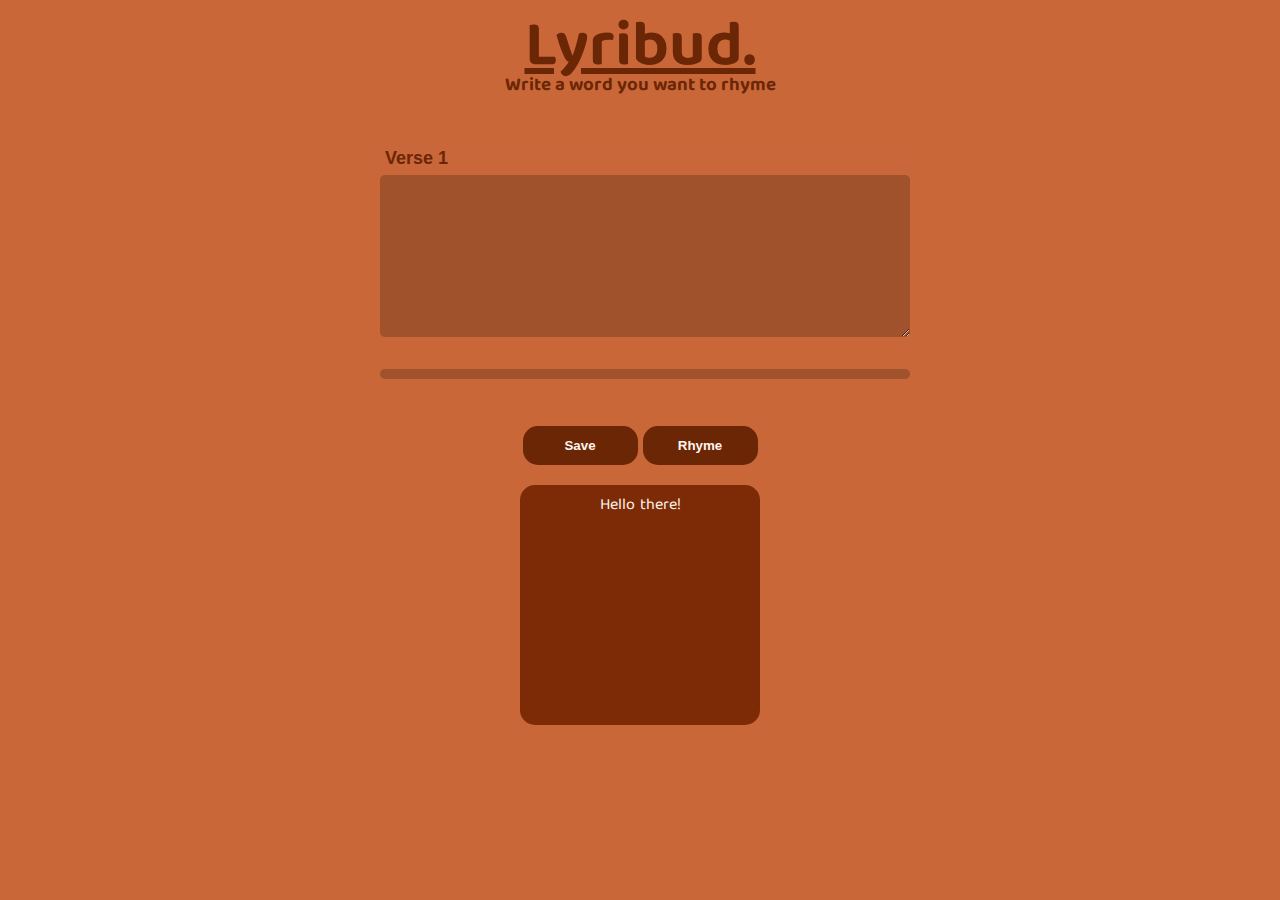
==== index.html @ d36f7a54 "Add textfield and string-to-array conversion. Needs word onclick functionality." ====
<!DOCTYPE html>
<html>

<head>
    <link type="text/css" rel="stylesheet" href="style.css">
    <link href="https://fonts.googleapis.com/css?family=Baloo+Tamma+2:500,600,700&display=swap" rel="stylesheet">
</head>

<body>
    <h1>Lyribud.</h1>
    <h3>Write a word you want to rhyme</h3>
    <div id="sectionContainer">
        <div id="songSections">
            <div id="section1">
                <input id="labelInput1" class="labelInput" value="Verse 1"></input>
                <div class="textContainer">
                    <textarea id="textarea1" class="textarea" cols="50" rows="6"></textarea>
                    <p id="text1"></p>
                </div>
            </div>
            <div id="section2">
                <input id="labelInput1" class="labelInput"></input>
                <textarea id="textarea2" class="textarea" cols="50" rows="6"></textarea>
            </div>
            <div id="section3">
            <input id="labelInput1" class="labelInput"></input>
            <textarea id="textarea3" class="textarea" cols="50" rows="6"></textarea>
            </div>
            <div id="section4">
            <input id="labelInput1" class="labelInput"></input>
            <textarea id="textarea4" class="textarea" cols="50" rows="6"></textarea>
            </div>
            <div id="section5">
                <input id="labelInput1" class="labelInput"></input>
                <textarea id="textarea5" class="textarea" cols="50" rows="6"></textarea>
            </div>
            <div id="section6">
                <input id="labelInput1" class="labelInput"></input>
                <textarea id="textarea6" class="textarea" cols="50" rows="6"></textarea>
            </div>
            <div id="section7">
                <input id="labelInput1" class="labelInput"></input>
                <textarea id="textarea7" class="textarea" cols="50" rows="6"></textarea>
            </div>
            </div>
    </div>
    <button id="saveBtn">Save</button>
    <button id="submitBtn">Rhyme</button>
    <div id="responseArea">
        <p id="responseText">Hello there!</p>
    </div>
</body>
<footer>
</footer>
<script type="text/javascript" src="main.js"></script>

</html>
---- style.css ----
* {
    padding: 0;
    margin: 0px;
}

html {
    box-sizing: border-box;
    text-align: center;
    background-color: rgb(201, 103, 57);
    color: seashell;
    font-family: "Baloo Tamma 2";
}

h1 {
    font-size: 4rem;
    text-decoration: underline;
    color: rgb(107, 38, 6);
    margin-top: 2rem;
    line-height: 0.6;
}

h3 {
    color: rgb(107, 38, 6);
    margin: 0;
    padding: 0;
    margin-bottom: 40px;
}

#sectionContainer {
    display: wrap;
    justify-content: center;
}

#songSections {
    max-width: 520px;
    margin-left: auto;
    margin-right: auto;
}

.labelInput, .section {
    background-color: rgb(201, 103, 58);
    padding: 5px;
    border: none;
    color: rgb(107, 38, 6);
    font-weight: 700;
    font-size: 18px;
}

#section1 {
    display: wrap;
}

.labelInput {
    align-items: left;
    width: 100%;
}

.textarea {
    width: 520px;
    font-family: "Baloo Tamma 2";
    padding: 5px;
    border-radius: 5px;
    text-align: left;
    line-height: 1.4;
    font-size: 18px;
    color: seashell;
    font-weight: 500;
    display: block;
    margin-left: auto;
    margin-right: auto;
    background-color: sienna;
    margin-bottom: 2rem;
    border: none;
}
#text1 {
    width: 520px;
    padding: 5px;
    border-radius: 5px;
    text-align: left;
    line-height: 1.4;
    font-size: 18px;
    color: seashell;
    font-weight: 500;
    display: block;
    margin-left: auto;
    margin-right: auto;
    margin-bottom: 2rem;
    border: none;
    background-color: sienna;
}

#section2, #section3, #section4, #section5, #section6, #section7 {
    display: none;
}

#submitBtn, #saveBtn {
    display: inline-block;
    margin-left: auto;
    margin-right: auto;
    padding: 12px 24px;
    margin-top: 15px;
    border-radius: 15px;
    border: sienna;
    background-color: rgb(107, 38, 6);
    color: seashell;
    font-weight: 700;
    width: 115px;
}

#submitBtn:hover, #saveBtn:hover {
    background-color: rgb(75, 26, 4);
    transition: all 0.2s ease;
    cursor: pointer;
}

#responseArea {
    width: 220px;
    height: 220px;
    background-color: rgb(124, 43, 6);
    border-radius: 15px;
    margin-left: auto;
    margin-right: auto;
    margin-top: 20px;
    color: seashell;
    padding: 10px;
    line-height: 1.4;
}

#responseText {
    margin-top: auto;
    margin-bottom: auto;
}
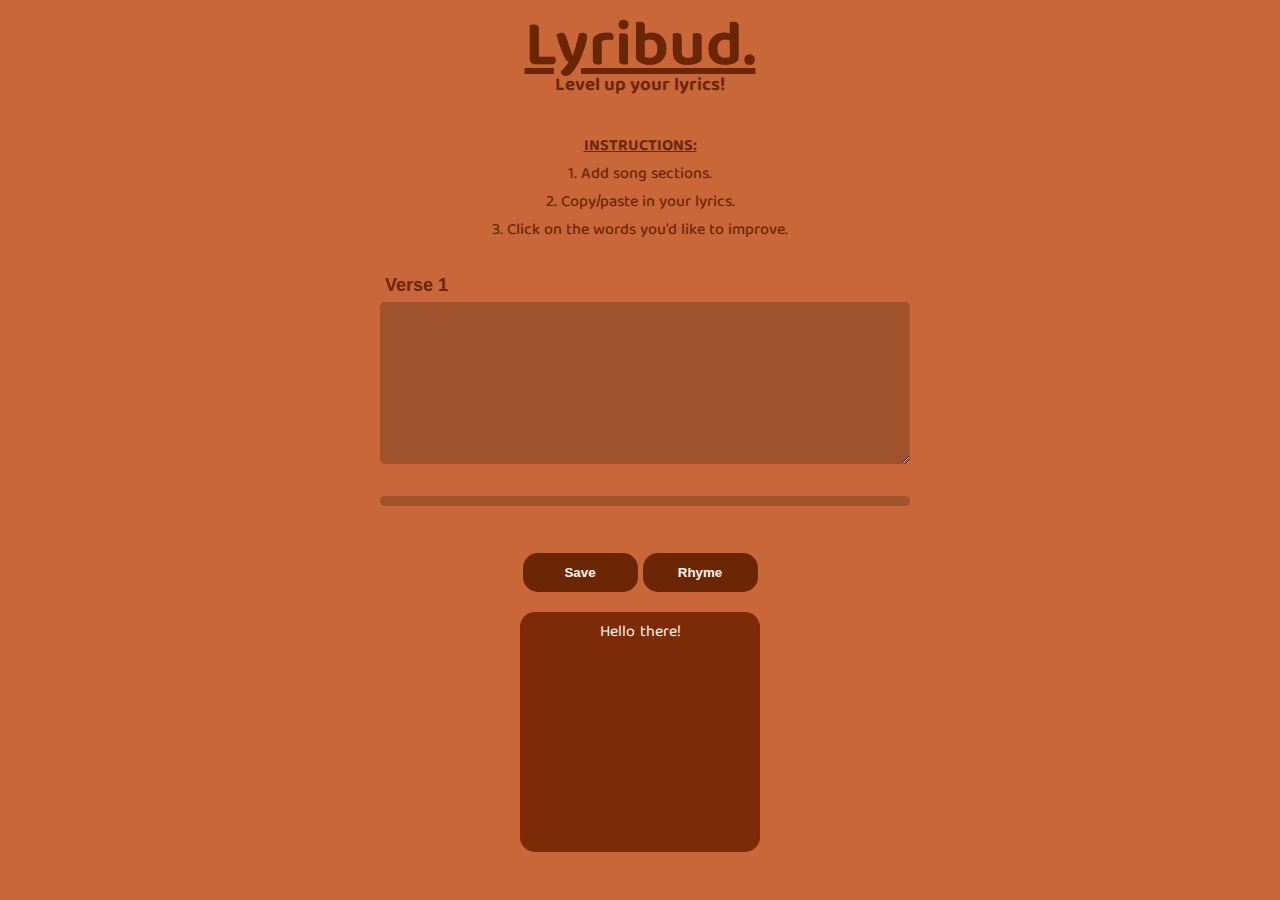
==== commit 4214bebf: "add instructions and styling for instructions" ====
--- a/index.html
+++ b/index.html
@@ -8,7 +8,8 @@
 
 <body>
     <h1>Lyribud.</h1>
-    <h3>Write a word you want to rhyme</h3>
+    <h3>Level up your lyrics!</h3>
+    <h4 id="instructions"><strong><u>INSTRUCTIONS:</u></strong><br>1. Add song sections.<br>2. Copy/paste in your lyrics.<br>3. Click on the words you'd like to improve.</h4>
     <div id="sectionContainer">
         <div id="songSections">
             <div id="section1">
--- a/style.css
+++ b/style.css
@@ -23,7 +23,13 @@
     color: rgb(107, 38, 6);
     margin: 0;
     padding: 0;
-    margin-bottom: 40px;
+    margin-bottom: 30px;
+}
+
+h4 {
+    font-weight: 500;
+    margin-bottom: 25px;
+    color: rgb(107, 38, 6);
 }
 
 #sectionContainer {
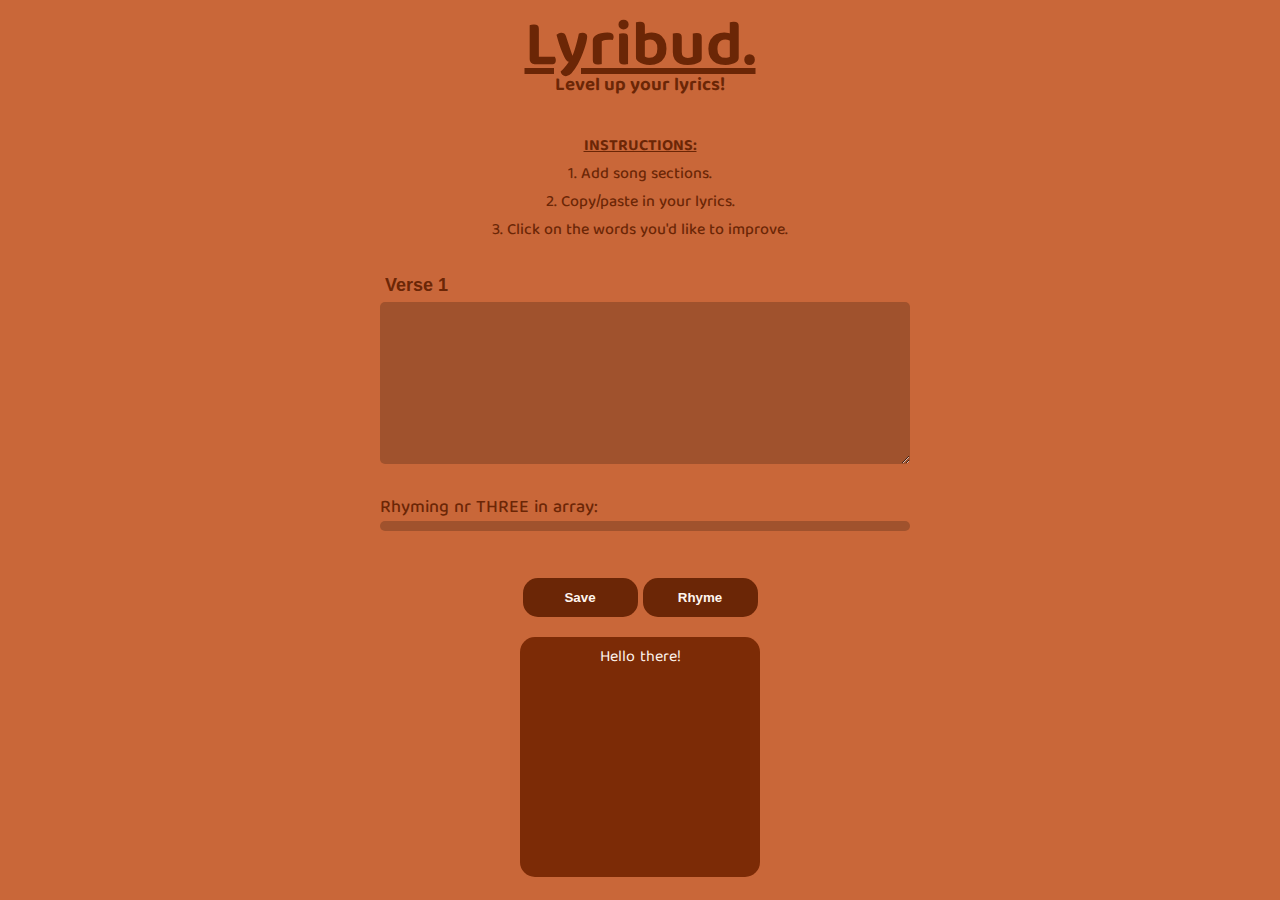
==== commit eda020ea: "edits style og index" ====
--- a/index.html
+++ b/index.html
@@ -16,34 +16,11 @@
                 <input id="labelInput1" class="labelInput" value="Verse 1"></input>
                 <div class="textContainer">
                     <textarea id="textarea1" class="textarea" cols="50" rows="6"></textarea>
+                    <p id="text1Description">Rhyming nr THREE in array:</p>
                     <p id="text1"></p>
                 </div>
             </div>
-            <div id="section2">
-                <input id="labelInput1" class="labelInput"></input>
-                <textarea id="textarea2" class="textarea" cols="50" rows="6"></textarea>
-            </div>
-            <div id="section3">
-            <input id="labelInput1" class="labelInput"></input>
-            <textarea id="textarea3" class="textarea" cols="50" rows="6"></textarea>
-            </div>
-            <div id="section4">
-            <input id="labelInput1" class="labelInput"></input>
-            <textarea id="textarea4" class="textarea" cols="50" rows="6"></textarea>
-            </div>
-            <div id="section5">
-                <input id="labelInput1" class="labelInput"></input>
-                <textarea id="textarea5" class="textarea" cols="50" rows="6"></textarea>
-            </div>
-            <div id="section6">
-                <input id="labelInput1" class="labelInput"></input>
-                <textarea id="textarea6" class="textarea" cols="50" rows="6"></textarea>
-            </div>
-            <div id="section7">
-                <input id="labelInput1" class="labelInput"></input>
-                <textarea id="textarea7" class="textarea" cols="50" rows="6"></textarea>
-            </div>
-            </div>
+        </div>
     </div>
     <button id="saveBtn">Save</button>
     <button id="submitBtn">Rhyme</button>
--- a/style.css
+++ b/style.css
@@ -78,6 +78,20 @@
     margin-bottom: 2rem;
     border: none;
 }
+#text1Description {
+    width: 520px;
+    border-radius: 5px;
+    text-align: left;
+    line-height: 1.4;
+    font-size: 18px;
+    color: rgb(107, 38, 6);
+    font-weight: 500;
+    display: block;
+    margin-left: auto;
+    margin-right: auto;
+    border: none;
+}
+
 #text1 {
     width: 520px;
     padding: 5px;
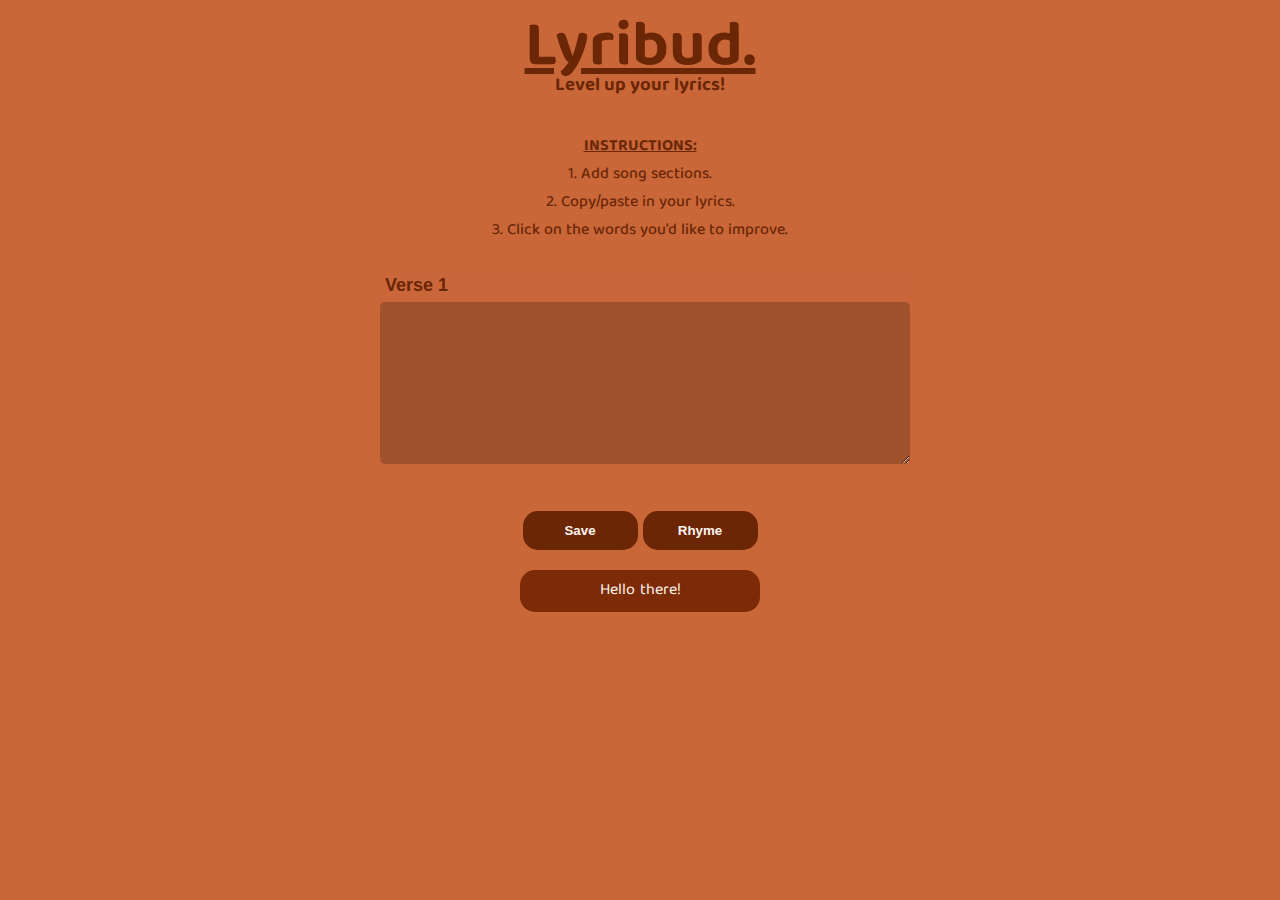
==== commit 7cc2ff9d: "Proposes functionality for rhyme/replace words" ====
--- a/index.html
+++ b/index.html
@@ -16,7 +16,6 @@
                 <input id="labelInput1" class="labelInput" value="Verse 1"></input>
                 <div class="textContainer">
                     <textarea id="textarea1" class="textarea" cols="50" rows="6"></textarea>
-                    <p id="text1Description">Rhyming nr THREE in array:</p>
                     <p id="text1"></p>
                 </div>
             </div>
--- a/style.css
+++ b/style.css
@@ -107,6 +107,17 @@
     margin-bottom: 2rem;
     border: none;
     background-color: sienna;
+    display: none;
+    position: pointer;
+}
+
+span {
+    cursor: pointer;
+    transition: all 0.2s ease;
+}
+
+span:hover {
+    color: black;
 }
 
 #section2, #section3, #section4, #section5, #section6, #section7 {
@@ -135,7 +146,6 @@
 
 #responseArea {
     width: 220px;
-    height: 220px;
     background-color: rgb(124, 43, 6);
     border-radius: 15px;
     margin-left: auto;
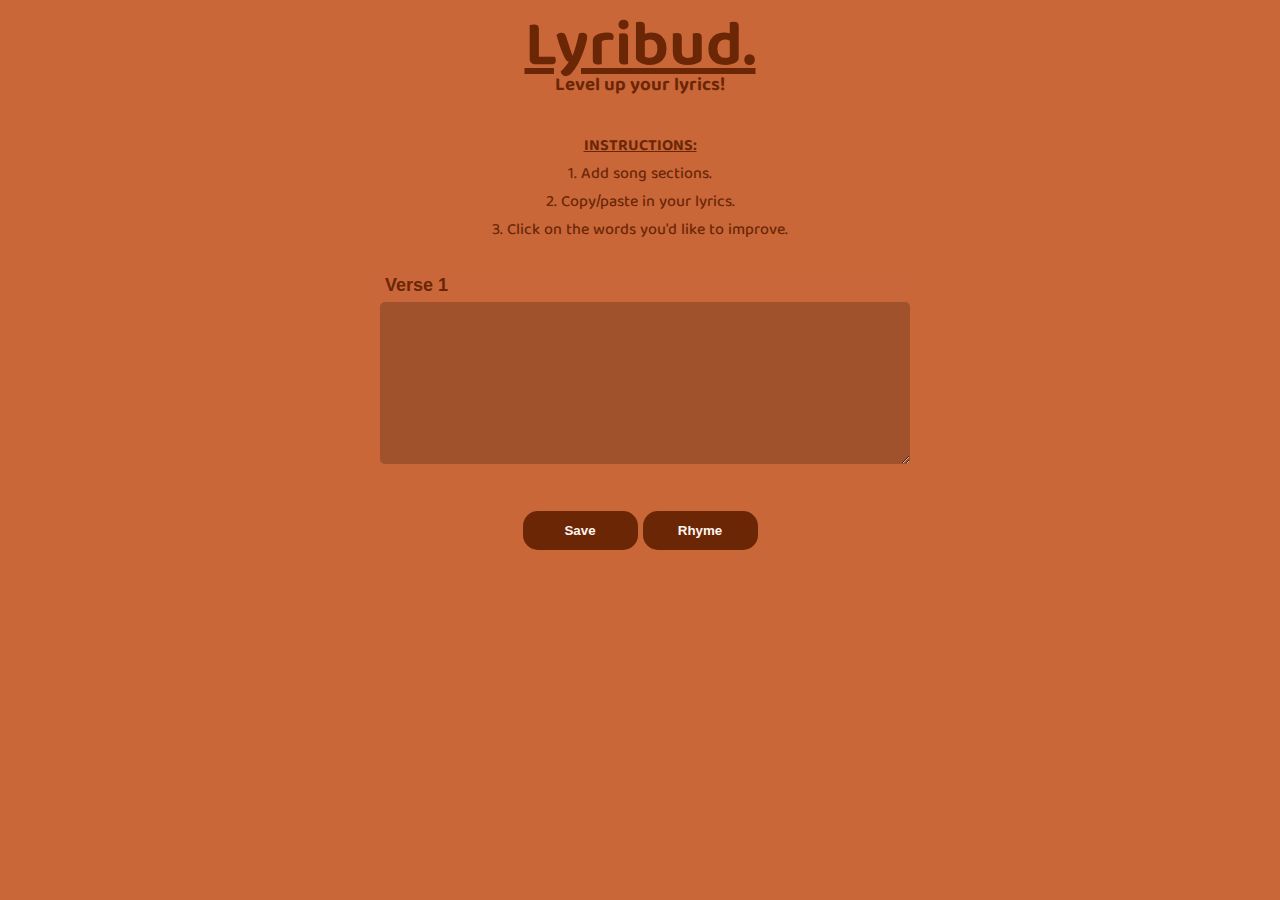
==== commit 92aec524: "Adds setTimeout to fake async / await so that first rhyme doesnt return undefined while api is fetch" ====
--- a/index.html
+++ b/index.html
@@ -24,7 +24,7 @@
     <button id="saveBtn">Save</button>
     <button id="submitBtn">Rhyme</button>
     <div id="responseArea">
-        <p id="responseText">Hello there!</p>
+        <p id="responseText"></p>
     </div>
 </body>
 <footer>
--- a/style.css
+++ b/style.css
@@ -114,6 +114,11 @@
 span {
     cursor: pointer;
     transition: all 0.2s ease;
+    -webkit-touch-callout: none;
+    -webkit-user-select: none;
+     -khtml-user-select: none;
+        -ms-user-select: none;
+            user-select: none;
 }
 
 span:hover {
@@ -154,6 +159,7 @@
     color: seashell;
     padding: 10px;
     line-height: 1.4;
+    display: none;
 }
 
 #responseText {
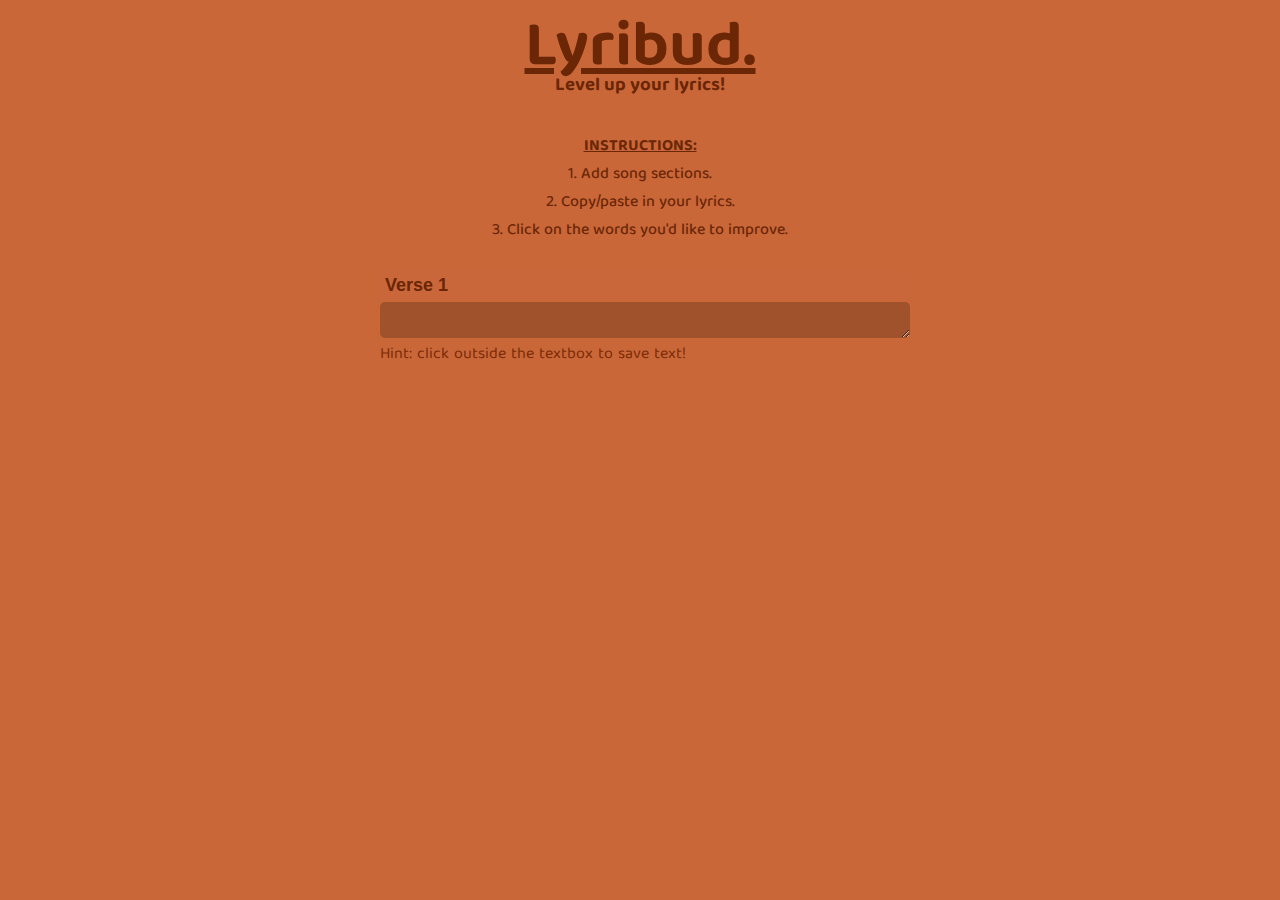
==== commit 3160dbf4: "Adds functionality for mouseover, replace word with rhyme and reduces default textarea rows to one" ====
--- a/index.html
+++ b/index.html
@@ -15,14 +15,13 @@
             <div id="section1">
                 <input id="labelInput1" class="labelInput" value="Verse 1"></input>
                 <div class="textContainer">
-                    <textarea id="textarea1" class="textarea" cols="50" rows="6"></textarea>
+                    <textarea id="textarea1" class="textarea" cols="50" rows="1"></textarea>
                     <p id="text1"></p>
+                    <p id="hint">Hint: click outside the textbox to save text!</p>
                 </div>
             </div>
         </div>
     </div>
-    <button id="saveBtn">Save</button>
-    <button id="submitBtn">Rhyme</button>
     <div id="responseArea">
         <p id="responseText"></p>
     </div>
--- a/style.css
+++ b/style.css
@@ -75,7 +75,7 @@
     margin-left: auto;
     margin-right: auto;
     background-color: sienna;
-    margin-bottom: 2rem;
+    margin-bottom: 0.2rem;
     border: none;
 }
 #text1Description {
@@ -104,7 +104,7 @@
     display: block;
     margin-left: auto;
     margin-right: auto;
-    margin-bottom: 2rem;
+    margin-bottom: 0.2rem;
     border: none;
     background-color: sienna;
     display: none;
@@ -129,18 +129,9 @@
     display: none;
 }
 
-#submitBtn, #saveBtn {
-    display: inline-block;
-    margin-left: auto;
-    margin-right: auto;
-    padding: 12px 24px;
-    margin-top: 15px;
-    border-radius: 15px;
-    border: sienna;
-    background-color: rgb(107, 38, 6);
-    color: seashell;
-    font-weight: 700;
-    width: 115px;
+#hint {
+    text-align: left;
+    color: rgb(124, 43, 6); 
 }
 
 #submitBtn:hover, #saveBtn:hover {
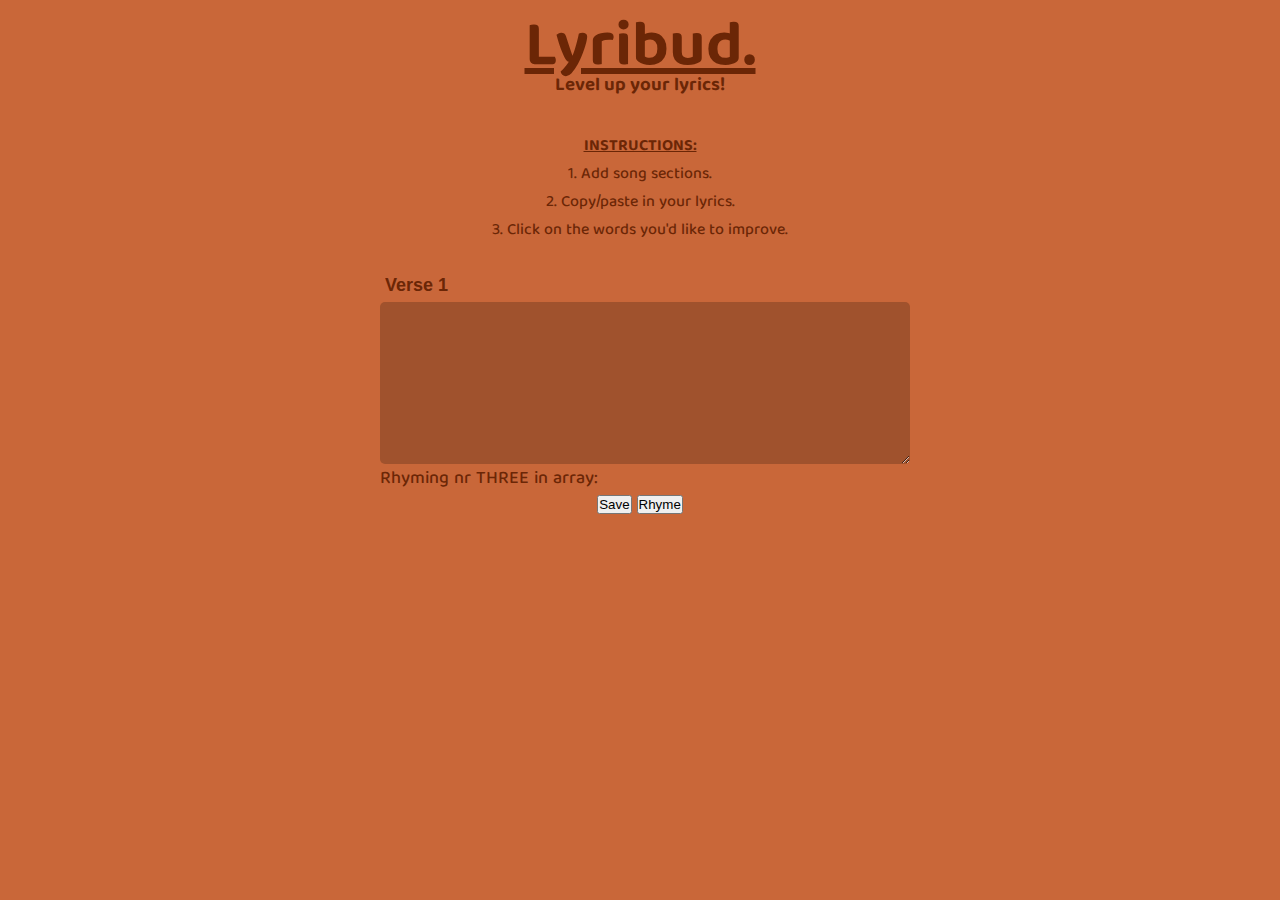
==== commit ab7458f9: "text" ====
--- a/index.html
+++ b/index.html
@@ -15,19 +15,23 @@
             <div id="section1">
                 <input id="labelInput1" class="labelInput" value="Verse 1"></input>
                 <div class="textContainer">
-                    <textarea id="textarea1" class="textarea" cols="50" rows="1"></textarea>
-                    <p id="text1"></p>
-                    <p id="hint">Hint: click outside the textbox to save text!</p>
+                    <textarea id="textarea1" class="textarea" cols="50" rows="6"></textarea>
+                    <p id="text1Description">Rhyming nr THREE in array:</p>
+                    <div class="saved">
+                        <!-- <p id="text1"></p>  -->
+                    </div>
                 </div>
             </div>
         </div>
     </div>
+    <button id="saveBtn">Save</button>
+    <button id="submitBtn">Rhyme</button>
     <div id="responseArea">
-        <p id="responseText"></p>
     </div>
 </body>
 <footer>
 </footer>
-<script type="text/javascript" src="main.js"></script>
+<!-- <script type="text/javascript" src="main.js"></script> -->
+<script type="text/javascript" src="newMain.js"></script>
 
 </html>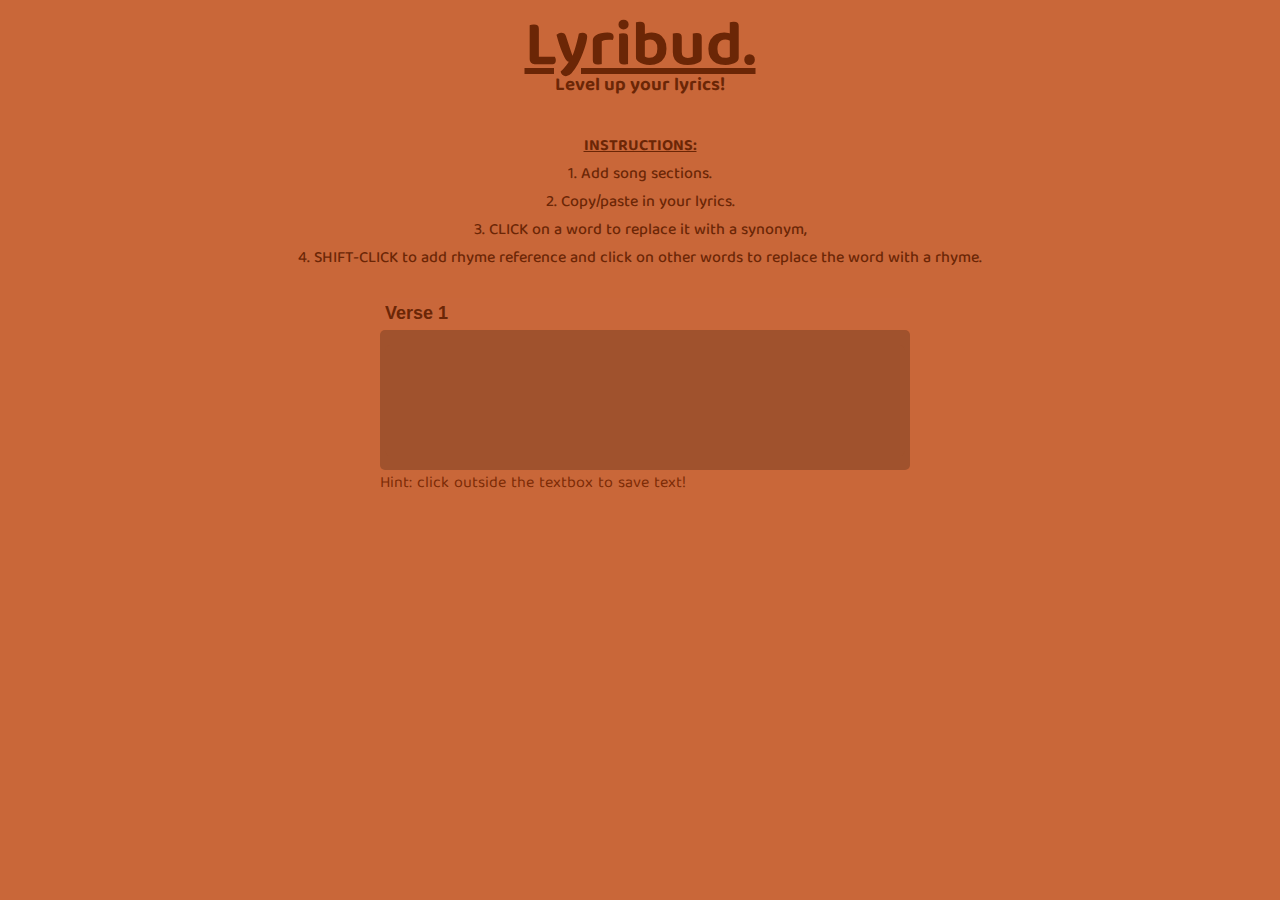
==== commit 85d988a4: "Adds optional SHIFT-CLICK for rhyme word selection. Otherwise, click will replace word with syn." ====
--- a/index.html
+++ b/index.html
@@ -9,29 +9,27 @@
 <body>
     <h1>Lyribud.</h1>
     <h3>Level up your lyrics!</h3>
-    <h4 id="instructions"><strong><u>INSTRUCTIONS:</u></strong><br>1. Add song sections.<br>2. Copy/paste in your lyrics.<br>3. Click on the words you'd like to improve.</h4>
+    <h4 id="instructions"><strong><u>INSTRUCTIONS:</u></strong><br>1. Add song sections.<br>2. Copy/paste in your lyrics.<br>3. CLICK on a word to replace it with a synonym,<br>4. SHIFT-CLICK to add rhyme reference and click on other words to replace the word with a rhyme.</h4>
     <div id="sectionContainer">
         <div id="songSections">
             <div id="section1">
                 <input id="labelInput1" class="labelInput" value="Verse 1"></input>
                 <div class="textContainer">
-                    <textarea id="textarea1" class="textarea" cols="50" rows="6"></textarea>
-                    <p id="text1Description">Rhyming nr THREE in array:</p>
-                    <div class="saved">
-                        <!-- <p id="text1"></p>  -->
+                    <div id="textBackground">
+                        <textarea id="textarea1" class="textarea" cols="50" rows="4"></textarea>
+                        <p id="text1"></p>
                     </div>
+                    <p id="hint">Hint: click outside the textbox to save text!</p>
                 </div>
             </div>
         </div>
     </div>
-    <button id="saveBtn">Save</button>
-    <button id="submitBtn">Rhyme</button>
     <div id="responseArea">
+        <p id="responseText"></p>
     </div>
 </body>
 <footer>
 </footer>
-<!-- <script type="text/javascript" src="main.js"></script> -->
-<script type="text/javascript" src="newMain.js"></script>
+<script type="text/javascript" src="main.js"></script>
 
 </html>--- a/style.css
+++ b/style.css
@@ -62,21 +62,21 @@
 }
 
 .textarea {
-    width: 520px;
+    width: 510px;
     font-family: "Baloo Tamma 2";
     padding: 5px;
     border-radius: 5px;
-    text-align: left;
+    text-align: center;
     line-height: 1.4;
     font-size: 18px;
     color: seashell;
     font-weight: 500;
     display: block;
-    margin-left: auto;
-    margin-right: auto;
+    margin: auto;
     background-color: sienna;
-    margin-bottom: 0.2rem;
     border: none;
+    resize: none;
+    outline: none;
 }
 #text1Description {
     width: 520px;
@@ -93,36 +93,49 @@
 }
 
 #text1 {
-    width: 520px;
     padding: 5px;
     border-radius: 5px;
-    text-align: left;
+    text-align: center;
     line-height: 1.4;
     font-size: 18px;
     color: seashell;
     font-weight: 500;
     display: block;
-    margin-left: auto;
-    margin-right: auto;
-    margin-bottom: 0.2rem;
+    margin: auto auto;
     border: none;
-    background-color: sienna;
     display: none;
     position: pointer;
+    white-space: pre-wrap;
+}
+
+#textBackground {
+    min-height: 130px;
+    max-height: 200px;
+    width: 520px;
+    padding: 5px;
+    border-radius: 5px;
+    background-color: sienna;
+    display: flex;
+}
+
+#textBackground:hover {
 }
 
 span {
     cursor: pointer;
-    transition: all 0.2s ease;
+    transition: all 0.2s ease-in;
+    transition: all 0.4s ease-out;
+    line-height: 1.8rem;
     -webkit-touch-callout: none;
     -webkit-user-select: none;
-     -khtml-user-select: none;
-        -ms-user-select: none;
-            user-select: none;
+    -khtml-user-select: none;
+    -ms-user-select: none;
+    user-select: none;
 }
 
 span:hover {
-    color: black;
+    color: rgb(24, 142, 65);
+    font-size: 3rem;
 }
 
 #section2, #section3, #section4, #section5, #section6, #section7 {
@@ -132,12 +145,6 @@
 #hint {
     text-align: left;
     color: rgb(124, 43, 6); 
-}
-
-#submitBtn:hover, #saveBtn:hover {
-    background-color: rgb(75, 26, 4);
-    transition: all 0.2s ease;
-    cursor: pointer;
 }
 
 #responseArea {
